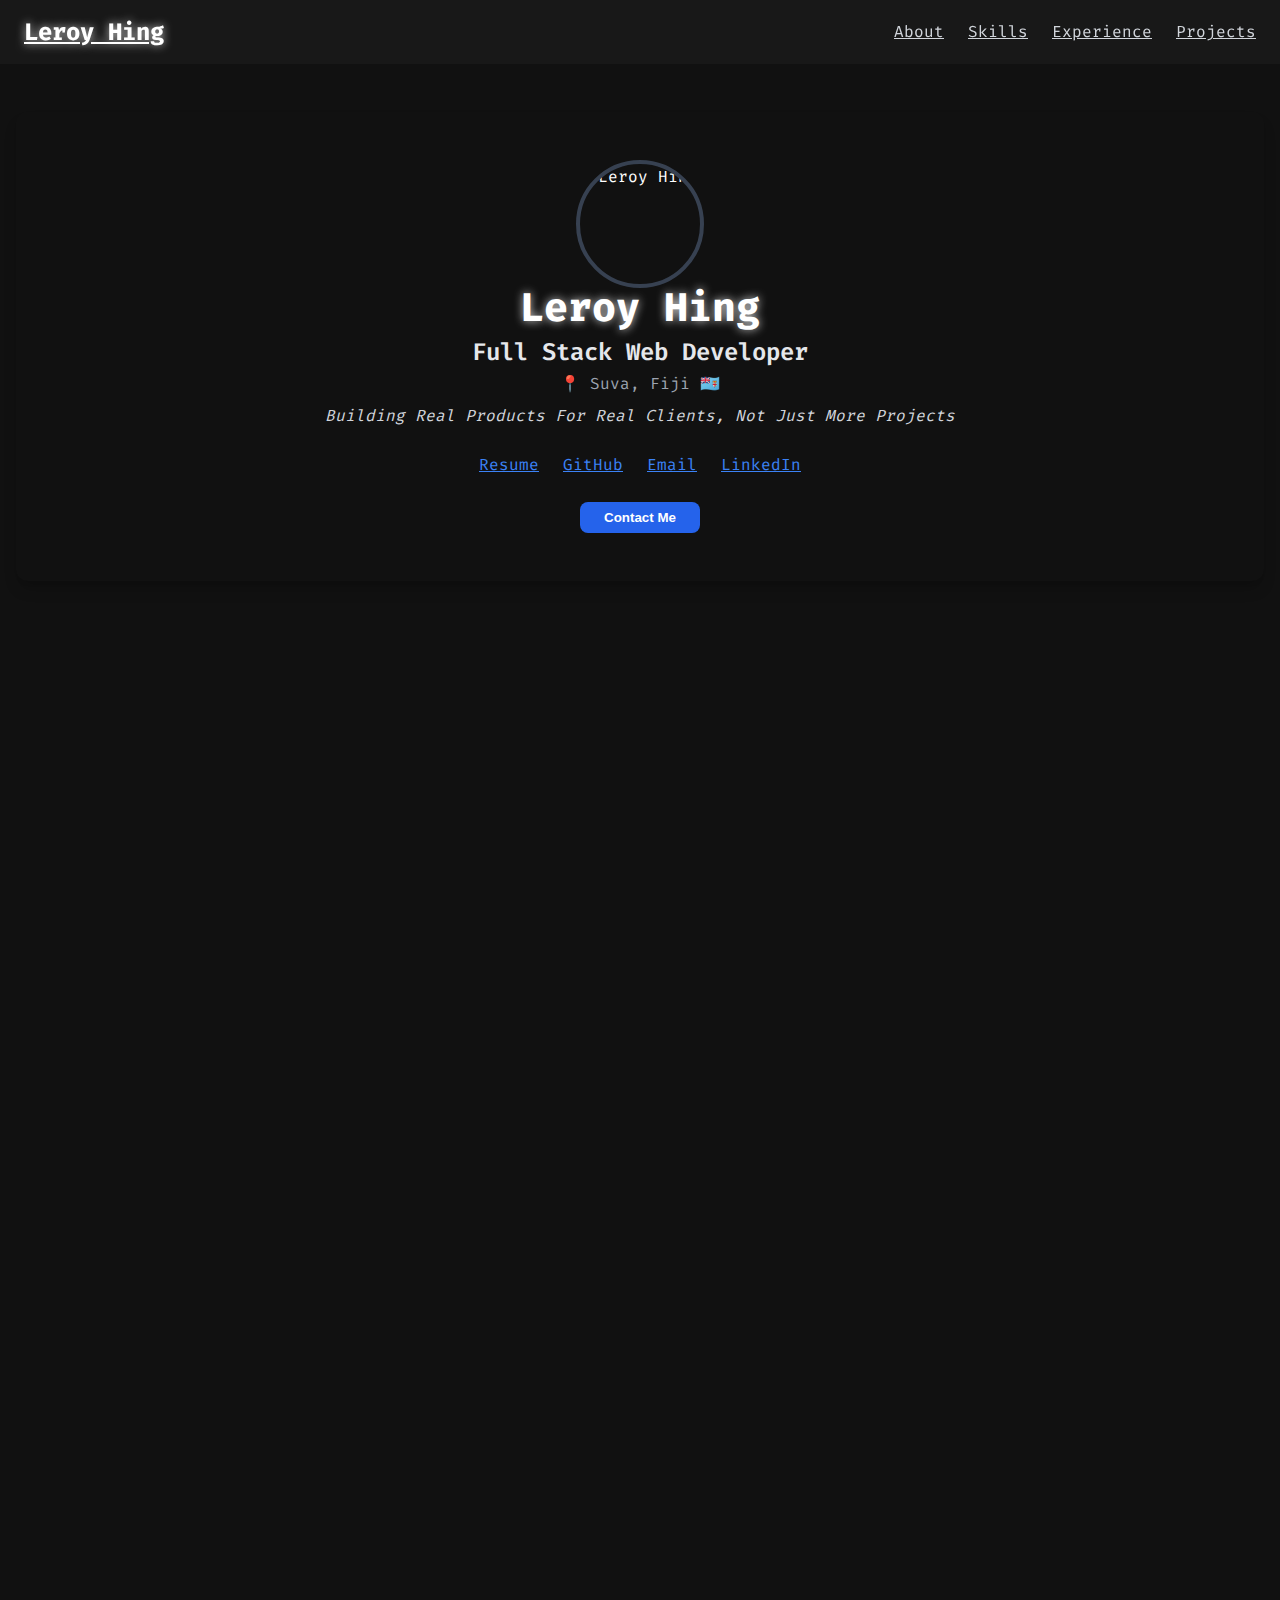
==== portfolio/index.html @ 95f28259 "Remove obsolete C++ source file and add new CSS styles for responsive design" ====
<!DOCTYPE html>
<html lang="en">
<head>
    <meta charset="utf-8">
    <meta name="viewport" content="width=device-width, initial-scale=1">
    <title>Leroy Hing - Full Stack Developer</title>
    <meta name="description" content="Full Stack Developer Portfolio">
    <link rel="icon" href="favicon.ico" type="image/x-icon" sizes="16x16">
    <link rel="stylesheet" href="styles.css">
</head>
<body class="min-h-screen bg-[#111111]">
    <!-- Navigation Bar -->
    <nav class="fixed top-0 left-0 w-full bg-[#1a1a1a] bg-opacity-80 backdrop-blur-md z-[100] py-4 px-6 flex justify-between items-center">
        <a href="#" class="text-2xl font-bold text-white glow">Leroy Hing</a>
        <div class="space-x-6 hidden lg:flex">
            <a href="#about" class="text-gray-300 hover:text-blue-500 transition-colors duration-300">About</a>
            <a href="#skills" class="text-gray-300 hover:text-blue-500 transition-colors duration-300">Skills</a>
            <a href="#experience" class="text-gray-300 hover:text-blue-500 transition-colors duration-300">Experience</a>
            <a href="#projects" class="text-gray-300 hover:text-blue-500 transition-colors duration-300">Projects</a>
        </div>
        <button id="nav-toggle" class="lg:hidden text-white focus:outline-none">
            <svg class="w-6 h-6" fill="none" stroke="currentColor" viewBox="0 0 24 24" xmlns="http://www.w3.org/2000/svg"><path stroke-linecap="round" stroke-linejoin="round" stroke-width="2" d="M4 6h16M4 12h16m-7 6h7"></path></svg>
        </button>
    </nav>
    <div id="nav-menu" class="hidden lg:hidden bg-[#1a1a1a] w-full absolute top-16 left-0 p-6 space-y-4 text-center">
        <a href="#about" class="block text-gray-300 hover:text-blue-500 transition-colors duration-300">About</a>
        <a href="#skills" class="block text-gray-300 hover:text-blue-500 transition-colors duration-300">Skills</a>
        <a href="#experience" class="block text-gray-300 hover:text-blue-500 transition-colors duration-300">Experience</a>
        <a href="#projects" class="block text-gray-300 hover:text-blue-500 transition-colors duration-300">Projects</a>
    </div>

    <div class="container mx-auto px-4">
        <!-- Header with Profile Image -->
        <header class="relative bg-[#1a1a1a] p-8 rounded-xl shadow-lg text-center mt-24">
            <div class="w-32 h-32 rounded-full overflow-hidden mx-auto mb-6 border-4 border-gray-700 animate-pulse">
                <img src="https://via.placeholder.com/150" alt="Leroy Hing" class="object-cover w-full h-full">
            </div>
            <h1 class="text-4xl font-bold text-white glow">Leroy Hing</h1>
            <h2 class="text-2xl font-semibold text-gray-200 mt-2">Full Stack Web Developer</h2>
            <p class="text-base text-gray-400 mt-1">📍 Suva, Fiji 🇫🇯</p>
            <p class="text-base text-gray-300 mt-2 italic">Building Real Products For Real Clients, Not Just More Projects</p>
            <nav class="mt-6 space-x-4 flex justify-center flex-wrap gap-2">
                <a href="Oskar Frantti Glen Resume.pdf" download class="text-blue-500 hover:text-blue-700 transition-colors duration-300">Resume</a>
                <a href="https://github.com/OskarFranttiGlen" target="_blank" class="text-blue-500 hover:text-blue-700 transition-colors duration-300">GitHub</a>
                <a href="mailto:OskarFranttiGlen@gmail.com" class="text-blue-500 hover:text-blue-700 transition-colors duration-300">Email</a>
                <a href="https://www.linkedin.com/in/oskar-frantti-glen-64ba0b1a2/" target="_blank" class="text-blue-500 hover:text-blue-700 transition-colors duration-300">LinkedIn</a>
            </nav>
            <button id="contact-btn" class="mt-6 bg-blue-600 hover:bg-blue-700 text-white font-semibold py-2 px-6 rounded-lg transition-colors duration-300">Contact Me</button>
            <div id="contact-info" class="hidden mt-4 text-gray-300 bg-[#2a2a2a] p-4 rounded-lg">
                <p>Email: <a href="mailto:OskarFranttiGlen@gmail.com" class="text-blue-500 hover:text-blue-700">OskarFranttiGlen@gmail.com</a></p>
            </div>
        </header>

        <!-- About Section -->
        <section id="about" class="mt-16 mb-12">
            <h2 class="text-3xl font-semibold text-white glow">About Me</h2>
            <div class="mt-6 text-gray-300 space-y-4 max-w-[800px] mx-auto">
                <p>I’m a passionate, determined, and innovative future full stack developer, currently pursuing a Bachelor’s in Software Engineering at the University of the South Pacific.</p>
                <p>For over four years, I’ve brought creative web projects to life, showcased proudly on my social platforms, while mastering Adobe tools (After Effects, Photoshop, Illustrator) and 3D/motion design with Blender and Cinema 4D.</p>
                <p>Eager to harness cutting-edge tech and hands-on experience, I’m poised to deliver exceptional value as a dynamic full stack talent.</p>
            </div>
        </section>

        <!-- Skills Section -->
        <section id="skills" class="mb-16">
            <h2 class="text-3xl font-semibold text-white glow">Skills</h2>
            <div class="mt-6 grid grid-cols-1 md:grid-cols-2 gap-6">
                <div class="p-4 bg-[#1a1a1a] rounded-lg shadow-lg">
                    <h3 class="text-xl font-medium text-gray-200">Languages</h3>
                    <p class="text-sm text-gray-300 mt-2">JavaScript, TypeScript, Python, C++, C#, Rust</p>
                </div>
                <div class="p-4 bg-[#1a1a1a] rounded-lg shadow-lg">
                    <h3 class="text-xl font-medium text-gray-200">Frameworks</h3>
                    <p class="text-sm text-gray-300 mt-2">ReactJS, NextJS, Tauri, React Native, ExpressJS, Flask, Django, ASP.NET</p>
                </div>
                <div class="p-4 bg-[#1a1a1a] rounded-lg shadow-lg">
                    <h3 class="text-xl font-medium text-gray-200">Backend</h3>
                    <p class="text-sm text-gray-300 mt-2">Node.js, .NET, REST APIs, Microservices</p>
                </div>
                <div class="p-4 bg-[#1a1a1a] rounded-lg shadow-lg">
                    <h3 class="text-xl font-medium text-gray-200">Databases</h3>
                    <p class="text-sm text-gray-300 mt-2">PostgreSQL, SQL, MongoDB, Elasticsearch</p>
                </div>
                <div class="p-4 bg-[#1a1a1a] rounded-lg shadow-lg">
                    <h3 class="text-xl font-medium text-gray-200">Practices</h3>
                    <p class="text-sm text-gray-300 mt-2">Microservices, Microfrontend, Agile, Git</p>
                </div>
            </div>
        </section>

        <!-- Experience Section -->
        <section id="experience" class="mb-16">
            <h2 class="text-3xl font-semibold text-white glow">Experience</h2>
            <div class="mt-6 space-y-8">
                <div class="p-6 bg-[#1a1a1a] rounded-lg shadow-lg hover:shadow-xl transition-all duration-300">
                    <h3 class="text-xl font-medium text-gray-200">Technical Implementation Analyst - Juvare</h3>
                    <p class="text-sm text-gray-400">March 2024 - Present | Melbourne, Australia</p>
                    <ul class="text-sm text-gray-300 mt-2 list-disc ml-6">
                        <li>Configure WebEOC framework for emergency response systems.</li>
                        <li>Liaise with clients across Australia and New Zealand.</li>
                        <li>Create documentation and provide Tier 2 support.</li>
                    </ul>
                    <p class="text-sm text-gray-300 mt-2">Skills: HTML, CSS, JavaScript, jQuery, Bootstrap, REST APIs, SQL Server, WebEOC</p>
                </div>
                <div class="p-6 bg-[#1a1a1a] rounded-lg shadow-lg hover:shadow-xl transition-all duration-300">
                    <h3 class="text-xl font-medium text-gray-200">Freelance Full-Stack Web Developer - Self-Employed</h3>
                    <p class="text-sm text-gray-400">2022 - Present | Melbourne, Australia</p>
                    <ul class="text-sm text-gray-300 mt-2 list-disc ml-6">
                        <li>Completed 20+ projects, including dashboards and full applications.</li>
                        <li>Delivered custom solutions using modern technologies.</li>
                    </ul>
                    <p class="text-sm text-gray-300 mt-2">Skills: React, Next.js, Supabase, TypeScript, Node.js</p>
                </div>
                <div class="p-6 bg-[#1a1a1a] rounded-lg shadow-lg hover:shadow-xl transition-all duration-300">
                    <h3 class="text-xl font-medium text-gray-200">CTO & Founder - Shifti</h3>
                    <p class="text-sm text-gray-400">April 2023 - Present | Melbourne, Australia</p>
                    <ul class="text-sm text-gray-300 mt-2 list-disc ml-6">
                        <li>Led development of an AI-powered shift scheduling platform.</li>
                        <li>Architected scalable microservices backend and responsive front-end.</li>
                    </ul>
                    <p class="text-sm text-gray-300 mt-2">Skills: NextJS, Supabase, React Native, Expo, Machine Learning, Tauri</p>
                </div>
                <div class="p-6 bg-[#1a1a1a] rounded-lg shadow-lg hover:shadow-xl transition-all duration-300">
                    <h3 class="text-xl font-medium text-gray-200">Software Development Intern - Preezie</h3>
                    <p class="text-sm text-gray-400">November 2022 - March 2023 | Melbourne, Australia</p>
                    <ul class="text-sm text-gray-300 mt-2 list-disc ml-6">
                        <li>Worked with Angular 4, React, .NET, and microservices.</li>
                        <li>Debugged code and collaborated with cross-functional teams.</li>
                    </ul>
                    <p class="text-sm text-gray-300 mt-2">Skills: Angular 4, React, .NET, Microservices</p>
                </div>
            </div>
        </section>

        <!-- Education Section -->
        <section id="education" class="mb-16">
            <h2 class="text-3xl font-semibold text-white glow">Education</h2>
            <div class="mt-6 p-6 bg-[#1a1a1a] rounded-lg shadow-lg hover:shadow-xl transition-all duration-300">
                <h3 class="text-xl font-medium text-gray-200">Bachelor of Software Engineering - University of the South Pacific</h3>
                <p class="text-sm text-gray-400">2023 - Present | Suva, Fiji</p>
                <p class="text-sm text-gray-300 mt-2">Currently pursuing a degree with a focus on software development, web technologies, and system design.</p>
            </div>
        </section>

        <!-- Projects Section -->
        <section id="projects" class="mb-16">
            <h2 class="text-3xl font-semibold text-white glow">Projects</h2>
            <div class="mt-6 grid grid-cols-1 md:grid-cols-2 gap-6">
                <div class="p-6 bg-[#1a1a1a] rounded-lg shadow-lg hover:shadow-xl transition-all duration-300">
                    <h3 class="text-lg font-medium text-gray-200">QuantumPass</h3>
                    <p class="text-sm text-gray-400 mt-2">Secure password manager using post-quantum cryptography.</p>
                    <p class="text-sm text-gray-300 mt-1">Skills: Rust, Post-Quantum Cryptography</p>
                    <p class="text-sm mt-2"><a href="https://github.com/yourusername/quantum-pass" target="_blank" class="text-blue-500 hover:text-blue-700">Code</a> | <a href="https://quantum-pass-demo.com/" target="_blank" class="text-blue-500 hover:text-blue-700">Demo</a></p>
                </div>
                <div class="p-6 bg-[#1a1a1a] rounded-lg shadow-lg hover:shadow-xl transition-all duration-300">
                    <h3 class="text-lg font-medium text-gray-200">InvoiceNinja</h3>
                    <p class="text-sm text-gray-400 mt-2">Invoicing app for freelancers with expense tracking.</p>
                    <p class="text-sm text-gray-300 mt-1">Skills: React, Node.js, MongoDB, Stripe API</p>
                    <p class="text-sm mt-2"><a href="https://github.com/yourusername/invoice-ninja" target="_blank" class="text-blue-500 hover:text-blue-700">Code</a> | <a href="https://invoice-ninja-demo.com/" target="_blank" class="text-blue-500 hover:text-blue-700">Demo</a></p>
                </div>
                <div class="p-6 bg-[#1a1a1a] rounded-lg shadow-lg hover:shadow-xl transition-all duration-300">
                    <h3 class="text-lg font-medium text-gray-200">FitQuest</h3>
                    <p class="text-sm text-gray-400 mt-2">Gamified workout app with personalized plans.</p>
                    <p class="text-sm text-gray-300 mt-1">Skills: React Native, Firebase, TensorFlow.js</p>
                    <p class="text-sm mt-2"><a href="https://github.com/yourusername/fitquest" target="_blank" class="text-blue-500 hover:text-blue-700">Code</a> | <a href="https://fitquest-demo.com/" target="_blank" class="text-blue-500 hover:text-blue-700">Demo</a></p>
                </div>
                <div class="p-6 bg-[#1a1a1a] rounded-lg shadow-lg hover:shadow-xl transition-all duration-300">
                    <h3 class="text-lg font-medium text-gray-200">StudyBuddy</h3>
                    <p class="text-sm text-gray-400 mt-2">Study management tool with calendar integration.</p>
                    <p class="text-sm text-gray-300 mt-1">Skills: Vue.js, Express.js, PostgreSQL</p>
                    <p class="text-sm mt-2"><a href="https://github.com/yourusername/studybuddy" target="_blank" class="text-blue-500 hover:text-blue-700">Code</a> | <a href="https://studybuddy-demo.com/" target="_blank" class="text-blue-500 hover:text-blue-700">Demo</a></p>
                </div>
                <div class="p-6 bg-[#1a1a1a] rounded-lg shadow-lg hover:shadow-xl transition-all duration-300">
                    <h3 class="text-lg font-medium text-gray-200">Collectify</h3>
                    <p class="text-sm text-gray-400 mt-2">App for managing personal collections.</p>
                    <p class="text-sm text-gray-300 mt-1">Skills: React, Redux, Node.js, MongoDB</p>
                    <p class="text-sm mt-2"><a href="https://github.com/yourusername/collectify" target="_blank" class="text-blue-500 hover:text-blue-700">Code</a> | <a href="https://collectify-demo.com/" target="_blank" class="text-blue-500 hover:text-blue-700">Demo</a></p>
                </div>
                <div class="p-6 bg-[#1a1a1a] rounded-lg shadow-lg hover:shadow-xl transition-all duration-300">
                    <h3 class="text-lg font-medium text-gray-200">ShowTrackr</h3>
                    <p class="text-sm text-gray-400 mt-2">TV & movie release tracker with watchlists.</p>
                    <p class="text-sm text-gray-300 mt-1">Skills: Angular, NestJS, PostgreSQL, TMDb API</p>
                    <p class="text-sm mt-2"><a href="https://github.com/yourusername/showtrackr" target="_blank" class="text-blue-500 hover:text-blue-700">Code</a> | <a href="https://showtrackr-demo.com/" target="_blank" class="text-blue-500 hover:text-blue-700">Demo</a></p>
                </div>
            </div>
        </section>

        <!-- Footer -->
        <footer class="bg-[#2a2a2a] p-6 text-gray-400 text-center rounded-t-xl">
            <p class="text-sm">Designed and built by Oskar Frantti Glen</p>
            <p class="text-sm mt-1">© 2025 All rights reserved</p>
        </footer>
    </div>

    <!-- JavaScript -->
    <script>
        // Contact Button Toggle
        document.getElementById('contact-btn').addEventListener('click', function() {
            const contactInfo = document.getElementById('contact-info');
            contactInfo.classList.toggle('hidden');
            this.textContent = contactInfo.classList.contains('hidden') ? 'Contact Me' : 'Hide Contact';
        });

        // Mobile Navigation Toggle
        document.getElementById('nav-toggle').addEventListener('click', function() {
            const navMenu = document.getElementById('nav-menu');
            navMenu.classList.toggle('hidden');
        });

        // Smooth Scroll for Navigation
        document.querySelectorAll('a[href^="#"]').forEach(anchor => {
            anchor.addEventListener('click', function(e) {
                e.preventDefault();
                document.querySelector(this.getAttribute('href')).scrollIntoView({
                    behavior: 'smooth'
                });
                // Close mobile menu if open
                const navMenu = document.getElementById('nav-menu');
                if (!navMenu.classList.contains('hidden')) {
                    navMenu.classList.add('hidden');
                }
            });
        });

        // Fade-in Animation on Scroll
        const observer = new IntersectionObserver((entries) => {
            entries.forEach(entry => {
                if (entry.isIntersecting) {
                    entry.target.classList.add('fade-in');
                }
            });
        }, { threshold: 0.1 });

        document.querySelectorAll('section, .p-6').forEach(element => {
            element.classList.add('opacity-0');
            observer.observe(element);
        });
    </script>
</body>
</html>
---- portfolio/styles.css ----
/* Import Google Fonts for Fira Code */
@import url("https://fonts.googleapis.com/css2?family=Fira+Code:wght@300;400;500;600;700&display=swap");

/* Reset default styles */
*,
:after,
:before {
    box-sizing: border-box;
    margin: 0;
    padding: 0;
    border: 0 solid #e5e7eb;
}

/* Base HTML and body styling */
html {
    line-height: 1.5;
    -webkit-text-size-adjust: 100%;
    font-family: "Fira Code", monospace;
    scroll-behavior: smooth;
}

body {
    color: #ffffff;
    background: #111111;
    font-family: "Fira Code", monospace;
    line-height: 1.6;
    min-height: 100vh;
    overflow-x: hidden;
}

/* Container */
.container {
    width: 100%;
    margin-left: auto;
    margin-right: auto;
    padding: 1rem;
    max-width: 1280px;
}

/* Text Sizes */
.text-4xl { font-size: 2.25rem; line-height: 2.5rem; }
.text-3xl { font-size: 1.875rem; line-height: 2.25rem; }
.text-2xl { font-size: 1.5rem; line-height: 2rem; }
.text-xl { font-size: 1.25rem; line-height: 1.75rem; }
.text-lg { font-size: 1.125rem; line-height: 1.75rem; }
.text-base { font-size: 1rem; line-height: 1.5rem; }
.text-sm { font-size: 0.875rem; line-height: 1.25rem; }

/* Font Weights */
.font-bold { font-weight: 700; }
.font-semibold { font-weight: 600; }
.font-medium { font-weight: 500; }

/* Colors */
.text-white { color: #ffffff; }
.text-gray-200 { color: #e5e7eb; }
.text-gray-300 { color: #d1d5db; }
.text-gray-400 { color: #9ca3af; }
.text-blue-500 { color: #3b82f6; }
.text-blue-700 { color: #1d4ed8; }
.bg-[#111111] { background-color: #111111; }
.bg-[#1a1a1a] { background-color: #1a1a1a; }
.bg-[#2a2a2a] { background-color: #2a2a2a; }
.bg-blue-600 { background-color: #2563eb; }
.bg-blue-700 { background-color: #1d4ed8; }
.border-gray-700 { border-color: #374151; }
.bg-opacity-80 { background-color: rgba(26, 26, 26, 0.8); }

/* Spacing */
.mt-1 { margin-top: 0.25rem; }
.mt-2 { margin-top: 0.5rem; }
.mt-4 { margin-top: 1rem; }
.mt-6 { margin-top: 1.5rem; }
.mt-12 { margin-top: 3rem; }
.mt-16 { margin-top: 4rem; }
.mt-24 { margin-top: 6rem; }
.mb-12 { margin-bottom: 3rem; }
.mb-16 { margin-bottom: 4rem; }
.mx-auto { margin-left: auto; margin-right: auto; }
.px-4 { padding-left: 1rem; padding-right: 1rem; }
.px-6 { padding-left: 1.5rem; padding-right: 1.5rem; }
.py-2 { padding-top: 0.5rem; padding-bottom: 0.5rem; }
.py-4 { padding-top: 1rem; padding-bottom: 1rem; }
.p-4 { padding: 1rem; }
.p-6 { padding: 1.5rem; }
.p-8 { padding: 2rem; }
.space-y-4 > :not([hidden]) ~ :not([hidden]) { margin-top: 1rem; }
.space-y-8 > :not([hidden]) ~ :not([hidden]) { margin-top: 2rem; }
.space-x-4 > :not([hidden]) ~ :not([hidden]) { margin-left: 1rem; }
.space-x-6 > :not([hidden]) ~ :not([hidden]) { margin-left: 1.5rem; }
.gap-2 { gap: 0.5rem; }
.gap-6 { gap: 1.5rem; }

/* Flex and Grid */
.flex { display: flex; }
.flex-wrap { flex-wrap: wrap; }
.justify-between { justify-content: space-between; }
.justify-center { justify-content: center; }
.items-center { align-items: center; }
.grid { display: grid; }
.grid-cols-1 { grid-template-columns: 1fr; }
.md\:grid-cols-2 { grid-template-columns: repeat(2, 1fr); }

/* Utilities */
.rounded-lg { border-radius: 0.5rem; }
.rounded-xl { border-radius: 0.75rem; }
.rounded-full { border-radius: 9999px; }
.shadow-lg { box-shadow: 0 10px 15px -3px rgba(0, 0, 0, 0.2), 0 4px 6px -4px rgba(0, 0, 0, 0.1); }
.hover\:shadow-xl:hover { box-shadow: 0 20px 25px -5px rgba(0, 0, 0, 0.3), 0 8px 10px -6px rgba(0, 0, 0, 0.2); }
.transition-colors { transition: color 0.15s ease, background-color 0.15s ease; }
.transition-all { transition: all 0.3s ease; }
.duration-300 { transition-duration: 0.3s; }
.hidden { display: none; }
.opacity-0 { opacity: 0; }
.max-w-\[800px\] { max-width: 800px; }
.w-32 { width: 8rem; }
.h-32 { height: 8rem; }
.w-6 { width: 1.5rem; }
.h-6 { height: 1.5rem; }
.w-full { width: 100%; }
.overflow-hidden { overflow: hidden; }
.object-cover { object-fit: cover; }
.border-4 { border-width: 4px; }
.text-center { text-align: center; }
.italic { font-style: italic; }
.fixed { position: fixed; }
.top-0 { top: 0; }
.left-0 { left: 0; }
.top-16 { top: 4rem; }
.z-\[100\] { z-index: 100; }
.backdrop-blur-md { backdrop-filter: blur(8px); }

/* Glow Effect */
.glow { text-shadow: 0 0 10px rgba(255, 255, 255, 0.8); }

/* Animations */
@keyframes pulse {
    0%, 100% { transform: scale(1); }
    50% { transform: scale(1.05); }
}
.animate-pulse { animation: pulse 2s infinite ease-in-out; }

@keyframes fadeIn {
    from { opacity: 0; transform: translateY(20px); }
    to { opacity: 1; transform: translateY(0); }
}
.fade-in { animation: fadeIn 0.8s ease-out forwards; }

/* Scrollbar */
body::-webkit-scrollbar { width: 8px; }
body::-webkit-scrollbar-track { background: #2d3748; }
body::-webkit-scrollbar-thumb { background-color: #4a5568; border-radius: 4px; }
body::-webkit-scrollbar-thumb:hover { background-color: #718096; }

/* Responsive Design */
@media (min-width: 640px) {
    .container { max-width: 640px; }
    .text-4xl { font-size: 2.5rem; }
}

@media (min-width: 768px) {
    .container { max-width: 768px; }
    .md\:grid-cols-2 { grid-template-columns: repeat(2, 1fr); }
    .p-8 { padding: 3rem; }
}

@media (min-width: 1024px) {
    .container { max-width: 1280px; }
    .lg\:flex { display: flex; }
    .lg\:hidden { display: none; }
}
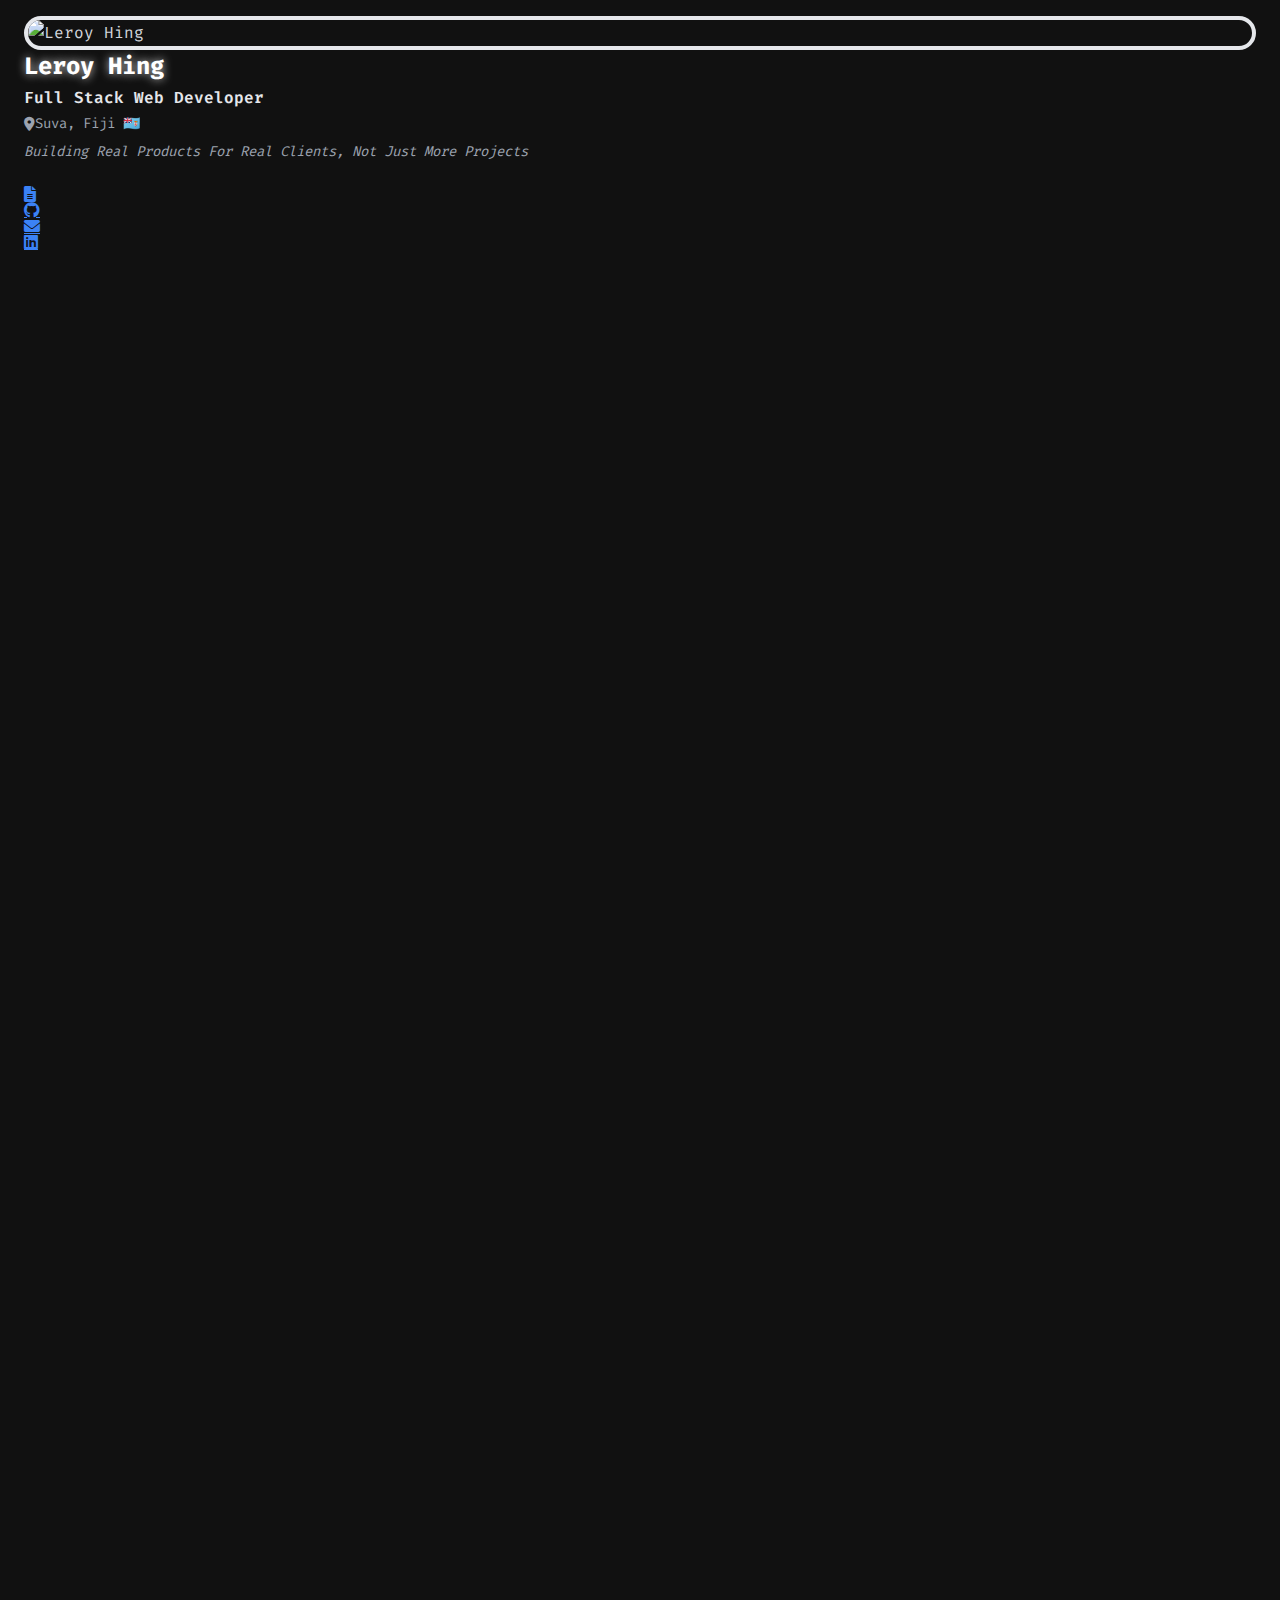
==== commit e6444902: "Added portfolio" ====
--- a/portfolio/index.html
+++ b/portfolio/index.html
@@ -6,222 +6,150 @@
     <title>Leroy Hing - Full Stack Developer</title>
     <meta name="description" content="Full Stack Developer Portfolio">
     <link rel="icon" href="favicon.ico" type="image/x-icon" sizes="16x16">
+    <!-- Font Awesome for Icons -->
+    <link rel="stylesheet" href="https://cdnjs.cloudflare.com/ajax/libs/font-awesome/6.0.0-beta3/css/all.min.css">
     <link rel="stylesheet" href="styles.css">
 </head>
-<body class="min-h-screen bg-[#111111]">
-    <!-- Navigation Bar -->
-    <nav class="fixed top-0 left-0 w-full bg-[#1a1a1a] bg-opacity-80 backdrop-blur-md z-[100] py-4 px-6 flex justify-between items-center">
-        <a href="#" class="text-2xl font-bold text-white glow">Leroy Hing</a>
-        <div class="space-x-6 hidden lg:flex">
-            <a href="#about" class="text-gray-300 hover:text-blue-500 transition-colors duration-300">About</a>
-            <a href="#skills" class="text-gray-300 hover:text-blue-500 transition-colors duration-300">Skills</a>
-            <a href="#experience" class="text-gray-300 hover:text-blue-500 transition-colors duration-300">Experience</a>
-            <a href="#projects" class="text-gray-300 hover:text-blue-500 transition-colors duration-300">Projects</a>
-        </div>
-        <button id="nav-toggle" class="lg:hidden text-white focus:outline-none">
-            <svg class="w-6 h-6" fill="none" stroke="currentColor" viewBox="0 0 24 24" xmlns="http://www.w3.org/2000/svg"><path stroke-linecap="round" stroke-linejoin="round" stroke-width="2" d="M4 6h16M4 12h16m-7 6h7"></path></svg>
-        </button>
-    </nav>
-    <div id="nav-menu" class="hidden lg:hidden bg-[#1a1a1a] w-full absolute top-16 left-0 p-6 space-y-4 text-center">
-        <a href="#about" class="block text-gray-300 hover:text-blue-500 transition-colors duration-300">About</a>
-        <a href="#skills" class="block text-gray-300 hover:text-blue-500 transition-colors duration-300">Skills</a>
-        <a href="#experience" class="block text-gray-300 hover:text-blue-500 transition-colors duration-300">Experience</a>
-        <a href="#projects" class="block text-gray-300 hover:text-blue-500 transition-colors duration-300">Projects</a>
-    </div>
-
-    <div class="container mx-auto px-4">
-        <!-- Header with Profile Image -->
-        <header class="relative bg-[#1a1a1a] p-8 rounded-xl shadow-lg text-center mt-24">
-            <div class="w-32 h-32 rounded-full overflow-hidden mx-auto mb-6 border-4 border-gray-700 animate-pulse">
-                <img src="https://via.placeholder.com/150" alt="Leroy Hing" class="object-cover w-full h-full">
-            </div>
-            <h1 class="text-4xl font-bold text-white glow">Leroy Hing</h1>
-            <h2 class="text-2xl font-semibold text-gray-200 mt-2">Full Stack Web Developer</h2>
-            <p class="text-base text-gray-400 mt-1">📍 Suva, Fiji 🇫🇯</p>
-            <p class="text-base text-gray-300 mt-2 italic">Building Real Products For Real Clients, Not Just More Projects</p>
-            <nav class="mt-6 space-x-4 flex justify-center flex-wrap gap-2">
-                <a href="Oskar Frantti Glen Resume.pdf" download class="text-blue-500 hover:text-blue-700 transition-colors duration-300">Resume</a>
-                <a href="https://github.com/OskarFranttiGlen" target="_blank" class="text-blue-500 hover:text-blue-700 transition-colors duration-300">GitHub</a>
-                <a href="mailto:OskarFranttiGlen@gmail.com" class="text-blue-500 hover:text-blue-700 transition-colors duration-300">Email</a>
-                <a href="https://www.linkedin.com/in/oskar-frantti-glen-64ba0b1a2/" target="_blank" class="text-blue-500 hover:text-blue-700 transition-colors duration-300">LinkedIn</a>
-            </nav>
-            <button id="contact-btn" class="mt-6 bg-blue-600 hover:bg-blue-700 text-white font-semibold py-2 px-6 rounded-lg transition-colors duration-300">Contact Me</button>
-            <div id="contact-info" class="hidden mt-4 text-gray-300 bg-[#2a2a2a] p-4 rounded-lg">
-                <p>Email: <a href="mailto:OskarFranttiGlen@gmail.com" class="text-blue-500 hover:text-blue-700">OskarFranttiGlen@gmail.com</a></p>
+<body class="min-h-screen bg-black text-gray-300 font-mono">
+    <div class="container mx-auto px-6">
+        <!-- Header (Fixed Left Side) -->
+        <header>
+            <div class="text-left">
+                <div class="w-24 h-24 rounded-full overflow-hidden mb-4 border-4 border-[#2d3748] animate-pulse">
+                    <img src="https://via.placeholder.com/150" alt="Leroy Hing" class="object-cover w-full h-full">
+                </div>
+                <h1 class="text-2xl font-bold text-white glow">Leroy Hing</h1>
+                <h2 class="text-base font-semibold text-gray-200 mt-1">Full Stack Web Developer</h2>
+                <p class="text-sm text-gray-400 mt-1 flex items-center"><i class="fas fa-map-marker-alt mr-1 text-red-500"></i> Suva, Fiji 🇫🇯</p>
+                <p class="text-sm text-gray-400 mt-2 italic max-w-[180px] leading-tight">Building Real Products For Real Clients, Not Just More Projects</p>
+                <nav class="mt-6 space-y-3">
+                    <a href="Oskar Frantti Glen Resume.pdf" download class="text-blue-500 hover:text-blue-700 transition-colors duration-200 flex items-center"><i class="fas fa-file-alt mr-2"></i></a>
+                    <a href="https://github.com/OskarFranttiGlen" target="_blank" class="text-blue-500 hover:text-blue-700 transition-colors duration-200 flex items-center"><i class="fab fa-github mr-2"></i></a>
+                    <a href="mailto:OskarFranttiGlen@gmail.com" class="text-blue-500 hover:text-blue-700 transition-colors duration-200 flex items-center"><i class="fas fa-envelope mr-2"></i></a>
+                    <a href="https://www.linkedin.com/in/oskar-frantti-glen-64ba0b1a2/" target="_blank" class="text-blue-500 hover:text-blue-700 transition-colors duration-200 flex items-center"><i class="fab fa-linkedin mr-2"></i></a>
+                </nav>
             </div>
         </header>
 
-        <!-- About Section -->
-        <section id="about" class="mt-16 mb-12">
-            <h2 class="text-3xl font-semibold text-white glow">About Me</h2>
-            <div class="mt-6 text-gray-300 space-y-4 max-w-[800px] mx-auto">
-                <p>I’m a passionate, determined, and innovative future full stack developer, currently pursuing a Bachelor’s in Software Engineering at the University of the South Pacific.</p>
-                <p>For over four years, I’ve brought creative web projects to life, showcased proudly on my social platforms, while mastering Adobe tools (After Effects, Photoshop, Illustrator) and 3D/motion design with Blender and Cinema 4D.</p>
-                <p>Eager to harness cutting-edge tech and hands-on experience, I’m poised to deliver exceptional value as a dynamic full stack talent.</p>
-            </div>
-        </section>
+        <!-- Content (Scrollable Right Side) -->
+        <div class="ml-[33.333%] p-6 pt-10">
+            <!-- About Me -->
+            <section id="about" class="space-y-4 mb-8">
+                <h2 class="text-3xl font-semibold text-white glow">About Me</h2>
+                <div class="text-gray-300 space-y-3 text-sm leading-relaxed">
+                    <p>I’m a 22-year-old experienced Full Stack Developer with a knack for building products that make a difference. My expertise spans both frontend and backend technologies, enabling me to craft comprehensive solutions from the ground up.</p>
+                    <p>Throughout my career, I’ve been deeply involved in the startup ecosystem. I’ve worked with various startups, embracing the fast-paced, innovative nature of these environments. This journey led me to found my own startup, where I gained firsthand experience in every aspect of product development and business operations.</p>
+                    <p>During my high school years, I excelled in software development, earning the prestigious title of DUX (top student) in this field. This early achievement laid the foundation for my passion and expertise in programming.</p>
+                    <p>When I’m not immersed in code, you’ll find me experimenting in the kitchen or bringing ideas to life with my 3D printer. I’m always creating, whether it’s digital products or tangible objects.</p>
+                </div>
+            </section>
 
-        <!-- Skills Section -->
-        <section id="skills" class="mb-16">
-            <h2 class="text-3xl font-semibold text-white glow">Skills</h2>
-            <div class="mt-6 grid grid-cols-1 md:grid-cols-2 gap-6">
-                <div class="p-4 bg-[#1a1a1a] rounded-lg shadow-lg">
-                    <h3 class="text-xl font-medium text-gray-200">Languages</h3>
-                    <p class="text-sm text-gray-300 mt-2">JavaScript, TypeScript, Python, C++, C#, Rust</p>
+            <!-- Skills -->
+            <section id="skills" class="space-y-6 mb-12">
+                <h2 class="text-3xl font-semibold text-white glow">Skills</h2>
+                <div class="space-y-5">
+                    <div>
+                        <h3 class="text-lg font-medium text-gray-200 mb-2">Languages</h3>
+                        <div class="flex flex-wrap gap-2">
+                            <span class="skill-tag skill-languages">JavaScript</span>
+                            <span class="skill-tag skill-languages">TypeScript</span>
+                            <span class="skill-tag skill-languages">Python</span>
+                            <span class="skill-tag skill-languages">C++</span>
+                            <span class="skill-tag skill-languages">C#</span>
+                            <span class="skill-tag skill-languages">Rust</span>
+                        </div>
+                    </div>
+                    <div>
+                        <h3 class="text-lg font-medium text-gray-200 mb-2">Frameworks</h3>
+                        <div class="flex flex-wrap gap-2">
+                            <span class="skill-tag skill-frameworks">ReactJS</span>
+                            <span class="skill-tag skill-frameworks">NextJS</span>
+                            <span class="skill-tag skill-frameworks">Tauri</span>
+                            <span class="skill-tag skill-frameworks">React Native</span>
+                            <span class="skill-tag skill-frameworks">ExpressJS</span>
+                            <span class="skill-tag skill-frameworks">Flask</span>
+                            <span class="skill-tag skill-frameworks">Django</span>
+                            <span class="skill-tag skill-frameworks">ASP.NET</span>
+                        </div>
+                    </div>
+                    <div>
+                        <h3 class="text-lg font-medium text-gray-200 mb-2">Backend</h3>
+                        <div class="flex flex-wrap gap-2">
+                            <span class="skill-tag skill-backend">Node.js</span>
+                            <span class="skill-tag skill-backend">.NET</span>
+                            <span class="skill-tag skill-backend">REST APIs</span>
+                            <span class="skill-tag skill-backend">Microservices</span>
+                        </div>
+                    </div>
+                    <div>
+                        <h3 class="text-lg font-medium text-gray-200 mb-2">Databases</h3>
+                        <div class="flex flex-wrap gap-2">
+                            <span class="skill-tag skill-databases">PostgreSQL</span>
+                            <span class="skill-tag skill-databases">SQL</span>
+                            <span class="skill-tag skill-databases">MongoDB</span>
+                            <span class="skill-tag skill-databases">Elasticsearch</span>
+                        </div>
+                    </div>
+                    <div>
+                        <h3 class="text-lg font-medium text-gray-200 mb-2">Practices</h3>
+                        <div class="flex flex-wrap gap-2">
+                            <span class="skill-tag skill-practices">Microservices</span>
+                            <span class="skill-tag skill-practices">Microfrontend</span>
+                            <span class="skill-tag skill-practices">Agile</span>
+                            <span class="skill-tag skill-practices">Git</span>
+                        </div>
+                    </div>
                 </div>
-                <div class="p-4 bg-[#1a1a1a] rounded-lg shadow-lg">
-                    <h3 class="text-xl font-medium text-gray-200">Frameworks</h3>
-                    <p class="text-sm text-gray-300 mt-2">ReactJS, NextJS, Tauri, React Native, ExpressJS, Flask, Django, ASP.NET</p>
+            </section>
+
+            <!-- Experience Section -->
+            <section id="experience" class="mb-12">
+                <h2 class="text-3xl font-semibold text-white glow">Experience</h2>
+                <div class="space-y-6 mt-6">
+                    <div class="p-6 bg-[#1a1a1a] rounded-lg shadow-lg hover:shadow-xl transition-all duration-300">
+                        <h3 class="text-lg font-medium text-gray-200">Technical Implementation Analyst - Juvare</h3>
+                        <p class="text-sm text-gray-400">March 2024 - Present | Melbourne, Australia</p>
+                        <ul class="text-sm text-gray-300 mt-2 list-disc ml-6">
+                            <li>Configure WebEOC framework for emergency response systems.</li>
+                            <li>Liaise with clients across Australia and New Zealand.</li>
+                            <li>Create documentation and provide Tier 2 support.</li>
+                        </ul>
+                        <p class="text-sm text-gray-300 mt-2">Skills: HTML, CSS, JavaScript, jQuery, Bootstrap, REST APIs, SQL Server, WebEOC</p>
+                    </div>
+                    <!-- Add other experience entries as needed -->
                 </div>
-                <div class="p-4 bg-[#1a1a1a] rounded-lg shadow-lg">
-                    <h3 class="text-xl font-medium text-gray-200">Backend</h3>
-                    <p class="text-sm text-gray-300 mt-2">Node.js, .NET, REST APIs, Microservices</p>
+            </section>
+
+            <!-- Education Section -->
+            <section id="education" class="mb-12">
+                <h2 class="text-3xl font-semibold text-white glow">Education</h2>
+                <div class="mt-6">
+                    <div class="p-6 bg-[#1a1a1a] rounded-lg shadow-lg hover:shadow-xl transition-all duration-300">
+                        <h3 class="text-lg font-medium text-gray-200">Bachelor of Software Engineering - University of the South Pacific</h3>
+                        <p class="text-sm text-gray-400">2023 - Present | Suva, Fiji</p>
+                        <p class="text-sm text-gray-300 mt-2">Currently pursuing a degree with a focus on software development, web technologies, and system design.</p>
+                    </div>
                 </div>
-                <div class="p-4 bg-[#1a1a1a] rounded-lg shadow-lg">
-                    <h3 class="text-xl font-medium text-gray-200">Databases</h3>
-                    <p class="text-sm text-gray-300 mt-2">PostgreSQL, SQL, MongoDB, Elasticsearch</p>
+            </section>
+
+            <!-- Projects Section -->
+            <section id="projects" class="mb-12">
+                <h2 class="text-3xl font-semibold text-white glow">Projects</h2>
+                <div class="mt-6 grid grid-cols-1 sm:grid-cols-2 gap-6">
+                    <div class="p-6 bg-[#1a1a1a] rounded-lg shadow-lg hover:shadow-xl transition-all duration-300">
+                        <h3 class="text-lg font-medium text-gray-200">QuantumPass</h3>
+                        <p class="text-sm text-gray-400 mt-2">Secure password manager using post-quantum cryptography.</p>
+                        <p class="text-sm text-gray-300 mt-1">Skills: Rust, Post-Quantum Cryptography</p>
+                        <p class="text-sm mt-2"><a href="https://github.com/yourusername/quantum-pass" target="_blank" class="text-blue-500 hover:text-blue-700">Code</a> | <a href="https://quantum-pass-demo.com/" target="_blank" class="text-blue-500 hover:text-blue-700">Demo</a></p>
+                    </div>
+                    <!-- Add other project entries as needed -->
                 </div>
-                <div class="p-4 bg-[#1a1a1a] rounded-lg shadow-lg">
-                    <h3 class="text-xl font-medium text-gray-200">Practices</h3>
-                    <p class="text-sm text-gray-300 mt-2">Microservices, Microfrontend, Agile, Git</p>
-                </div>
-            </div>
-        </section>
-
-        <!-- Experience Section -->
-        <section id="experience" class="mb-16">
-            <h2 class="text-3xl font-semibold text-white glow">Experience</h2>
-            <div class="mt-6 space-y-8">
-                <div class="p-6 bg-[#1a1a1a] rounded-lg shadow-lg hover:shadow-xl transition-all duration-300">
-                    <h3 class="text-xl font-medium text-gray-200">Technical Implementation Analyst - Juvare</h3>
-                    <p class="text-sm text-gray-400">March 2024 - Present | Melbourne, Australia</p>
-                    <ul class="text-sm text-gray-300 mt-2 list-disc ml-6">
-                        <li>Configure WebEOC framework for emergency response systems.</li>
-                        <li>Liaise with clients across Australia and New Zealand.</li>
-                        <li>Create documentation and provide Tier 2 support.</li>
-                    </ul>
-                    <p class="text-sm text-gray-300 mt-2">Skills: HTML, CSS, JavaScript, jQuery, Bootstrap, REST APIs, SQL Server, WebEOC</p>
-                </div>
-                <div class="p-6 bg-[#1a1a1a] rounded-lg shadow-lg hover:shadow-xl transition-all duration-300">
-                    <h3 class="text-xl font-medium text-gray-200">Freelance Full-Stack Web Developer - Self-Employed</h3>
-                    <p class="text-sm text-gray-400">2022 - Present | Melbourne, Australia</p>
-                    <ul class="text-sm text-gray-300 mt-2 list-disc ml-6">
-                        <li>Completed 20+ projects, including dashboards and full applications.</li>
-                        <li>Delivered custom solutions using modern technologies.</li>
-                    </ul>
-                    <p class="text-sm text-gray-300 mt-2">Skills: React, Next.js, Supabase, TypeScript, Node.js</p>
-                </div>
-                <div class="p-6 bg-[#1a1a1a] rounded-lg shadow-lg hover:shadow-xl transition-all duration-300">
-                    <h3 class="text-xl font-medium text-gray-200">CTO & Founder - Shifti</h3>
-                    <p class="text-sm text-gray-400">April 2023 - Present | Melbourne, Australia</p>
-                    <ul class="text-sm text-gray-300 mt-2 list-disc ml-6">
-                        <li>Led development of an AI-powered shift scheduling platform.</li>
-                        <li>Architected scalable microservices backend and responsive front-end.</li>
-                    </ul>
-                    <p class="text-sm text-gray-300 mt-2">Skills: NextJS, Supabase, React Native, Expo, Machine Learning, Tauri</p>
-                </div>
-                <div class="p-6 bg-[#1a1a1a] rounded-lg shadow-lg hover:shadow-xl transition-all duration-300">
-                    <h3 class="text-xl font-medium text-gray-200">Software Development Intern - Preezie</h3>
-                    <p class="text-sm text-gray-400">November 2022 - March 2023 | Melbourne, Australia</p>
-                    <ul class="text-sm text-gray-300 mt-2 list-disc ml-6">
-                        <li>Worked with Angular 4, React, .NET, and microservices.</li>
-                        <li>Debugged code and collaborated with cross-functional teams.</li>
-                    </ul>
-                    <p class="text-sm text-gray-300 mt-2">Skills: Angular 4, React, .NET, Microservices</p>
-                </div>
-            </div>
-        </section>
-
-        <!-- Education Section -->
-        <section id="education" class="mb-16">
-            <h2 class="text-3xl font-semibold text-white glow">Education</h2>
-            <div class="mt-6 p-6 bg-[#1a1a1a] rounded-lg shadow-lg hover:shadow-xl transition-all duration-300">
-                <h3 class="text-xl font-medium text-gray-200">Bachelor of Software Engineering - University of the South Pacific</h3>
-                <p class="text-sm text-gray-400">2023 - Present | Suva, Fiji</p>
-                <p class="text-sm text-gray-300 mt-2">Currently pursuing a degree with a focus on software development, web technologies, and system design.</p>
-            </div>
-        </section>
-
-        <!-- Projects Section -->
-        <section id="projects" class="mb-16">
-            <h2 class="text-3xl font-semibold text-white glow">Projects</h2>
-            <div class="mt-6 grid grid-cols-1 md:grid-cols-2 gap-6">
-                <div class="p-6 bg-[#1a1a1a] rounded-lg shadow-lg hover:shadow-xl transition-all duration-300">
-                    <h3 class="text-lg font-medium text-gray-200">QuantumPass</h3>
-                    <p class="text-sm text-gray-400 mt-2">Secure password manager using post-quantum cryptography.</p>
-                    <p class="text-sm text-gray-300 mt-1">Skills: Rust, Post-Quantum Cryptography</p>
-                    <p class="text-sm mt-2"><a href="https://github.com/yourusername/quantum-pass" target="_blank" class="text-blue-500 hover:text-blue-700">Code</a> | <a href="https://quantum-pass-demo.com/" target="_blank" class="text-blue-500 hover:text-blue-700">Demo</a></p>
-                </div>
-                <div class="p-6 bg-[#1a1a1a] rounded-lg shadow-lg hover:shadow-xl transition-all duration-300">
-                    <h3 class="text-lg font-medium text-gray-200">InvoiceNinja</h3>
-                    <p class="text-sm text-gray-400 mt-2">Invoicing app for freelancers with expense tracking.</p>
-                    <p class="text-sm text-gray-300 mt-1">Skills: React, Node.js, MongoDB, Stripe API</p>
-                    <p class="text-sm mt-2"><a href="https://github.com/yourusername/invoice-ninja" target="_blank" class="text-blue-500 hover:text-blue-700">Code</a> | <a href="https://invoice-ninja-demo.com/" target="_blank" class="text-blue-500 hover:text-blue-700">Demo</a></p>
-                </div>
-                <div class="p-6 bg-[#1a1a1a] rounded-lg shadow-lg hover:shadow-xl transition-all duration-300">
-                    <h3 class="text-lg font-medium text-gray-200">FitQuest</h3>
-                    <p class="text-sm text-gray-400 mt-2">Gamified workout app with personalized plans.</p>
-                    <p class="text-sm text-gray-300 mt-1">Skills: React Native, Firebase, TensorFlow.js</p>
-                    <p class="text-sm mt-2"><a href="https://github.com/yourusername/fitquest" target="_blank" class="text-blue-500 hover:text-blue-700">Code</a> | <a href="https://fitquest-demo.com/" target="_blank" class="text-blue-500 hover:text-blue-700">Demo</a></p>
-                </div>
-                <div class="p-6 bg-[#1a1a1a] rounded-lg shadow-lg hover:shadow-xl transition-all duration-300">
-                    <h3 class="text-lg font-medium text-gray-200">StudyBuddy</h3>
-                    <p class="text-sm text-gray-400 mt-2">Study management tool with calendar integration.</p>
-                    <p class="text-sm text-gray-300 mt-1">Skills: Vue.js, Express.js, PostgreSQL</p>
-                    <p class="text-sm mt-2"><a href="https://github.com/yourusername/studybuddy" target="_blank" class="text-blue-500 hover:text-blue-700">Code</a> | <a href="https://studybuddy-demo.com/" target="_blank" class="text-blue-500 hover:text-blue-700">Demo</a></p>
-                </div>
-                <div class="p-6 bg-[#1a1a1a] rounded-lg shadow-lg hover:shadow-xl transition-all duration-300">
-                    <h3 class="text-lg font-medium text-gray-200">Collectify</h3>
-                    <p class="text-sm text-gray-400 mt-2">App for managing personal collections.</p>
-                    <p class="text-sm text-gray-300 mt-1">Skills: React, Redux, Node.js, MongoDB</p>
-                    <p class="text-sm mt-2"><a href="https://github.com/yourusername/collectify" target="_blank" class="text-blue-500 hover:text-blue-700">Code</a> | <a href="https://collectify-demo.com/" target="_blank" class="text-blue-500 hover:text-blue-700">Demo</a></p>
-                </div>
-                <div class="p-6 bg-[#1a1a1a] rounded-lg shadow-lg hover:shadow-xl transition-all duration-300">
-                    <h3 class="text-lg font-medium text-gray-200">ShowTrackr</h3>
-                    <p class="text-sm text-gray-400 mt-2">TV & movie release tracker with watchlists.</p>
-                    <p class="text-sm text-gray-300 mt-1">Skills: Angular, NestJS, PostgreSQL, TMDb API</p>
-                    <p class="text-sm mt-2"><a href="https://github.com/yourusername/showtrackr" target="_blank" class="text-blue-500 hover:text-blue-700">Code</a> | <a href="https://showtrackr-demo.com/" target="_blank" class="text-blue-500 hover:text-blue-700">Demo</a></p>
-                </div>
-            </div>
-        </section>
-
-        <!-- Footer -->
-        <footer class="bg-[#2a2a2a] p-6 text-gray-400 text-center rounded-t-xl">
-            <p class="text-sm">Designed and built by Oskar Frantti Glen</p>
-            <p class="text-sm mt-1">© 2025 All rights reserved</p>
-        </footer>
+            </section>
+        </div>
     </div>
 
     <!-- JavaScript -->
     <script>
-        // Contact Button Toggle
-        document.getElementById('contact-btn').addEventListener('click', function() {
-            const contactInfo = document.getElementById('contact-info');
-            contactInfo.classList.toggle('hidden');
-            this.textContent = contactInfo.classList.contains('hidden') ? 'Contact Me' : 'Hide Contact';
-        });
-
-        // Mobile Navigation Toggle
-        document.getElementById('nav-toggle').addEventListener('click', function() {
-            const navMenu = document.getElementById('nav-menu');
-            navMenu.classList.toggle('hidden');
-        });
-
-        // Smooth Scroll for Navigation
-        document.querySelectorAll('a[href^="#"]').forEach(anchor => {
-            anchor.addEventListener('click', function(e) {
-                e.preventDefault();
-                document.querySelector(this.getAttribute('href')).scrollIntoView({
-                    behavior: 'smooth'
-                });
-                // Close mobile menu if open
-                const navMenu = document.getElementById('nav-menu');
-                if (!navMenu.classList.contains('hidden')) {
-                    navMenu.classList.add('hidden');
-                }
-            });
-        });
-
         // Fade-in Animation on Scroll
         const observer = new IntersectionObserver((entries) => {
             entries.forEach(entry => {
